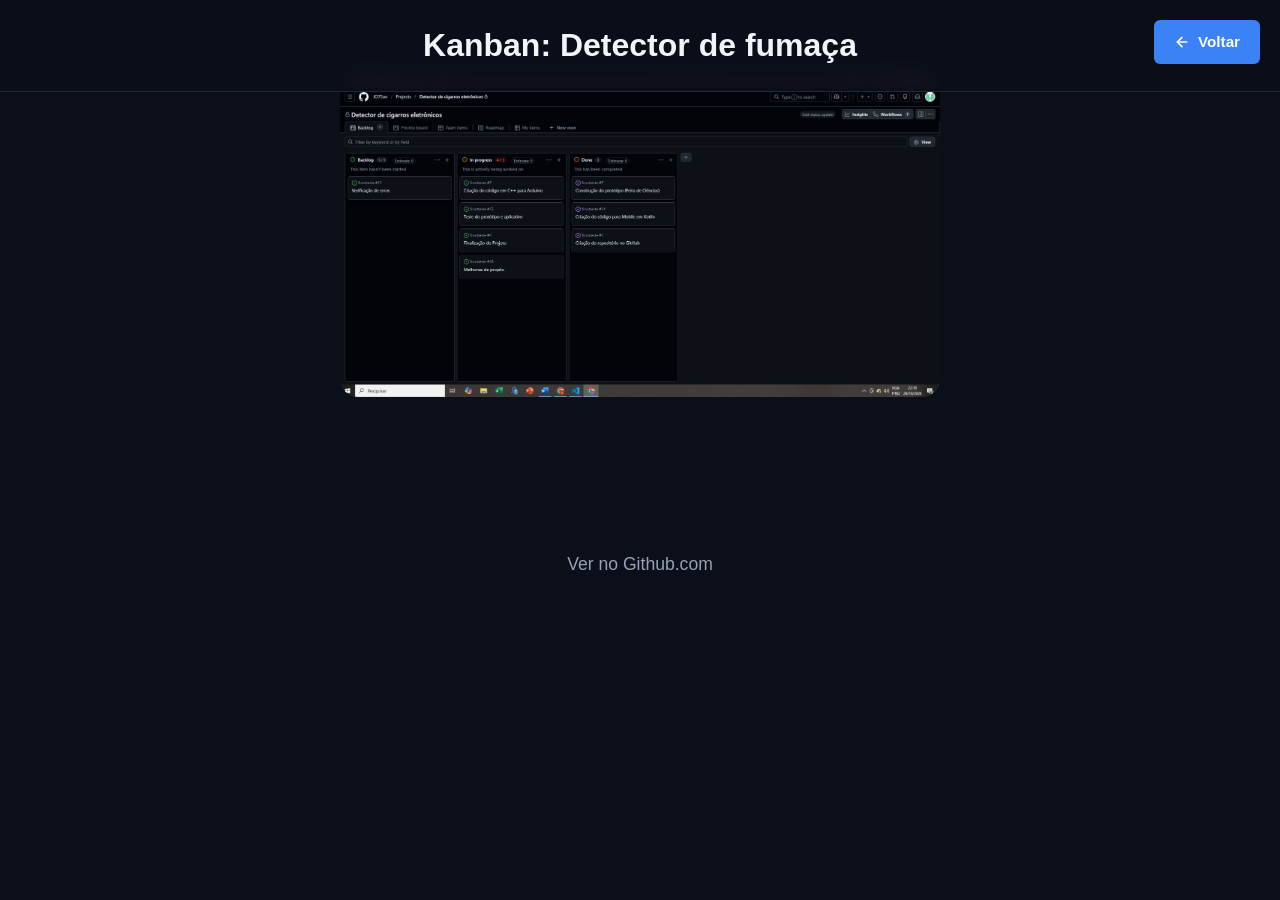
==== index.html @ 7af9881f "Rename Index.html to index.html" ====
<!DOCTYPE html>
<html lang="pt-BR">
<head>
    <meta charset="UTF-8">
    <meta name="viewport" content="width=device-width, initial-scale=1.0">
    <title>CyberShield | Guia de Conscientização Digital</title>

    <!-- Arquivo CSS externo -->
    <link rel="stylesheet" href="style.css">
</head>

<body>

    <header>
        <center>
            <h1>Kanban: Detector de fumaça</h1>
        </center>
    </header>

    <a href="tcc.html" class="btn-voltar">
        <svg width="16" height="16" viewBox="0 0 24 24"
            fill="none" stroke="currentColor" stroke-width="2.5"
            stroke-linecap="round" stroke-linejoin="round">
            <line x1="19" y1="12" x2="5" y2="12"></line>
            <polyline points="12 19 5 12 12 5"></polyline>
        </svg>
        Voltar
    </a>

    <br><br>

    <div class="imagem-container">
        <img src="2026-10-29.png" alt="Kanban do projeto Detector de fumaça">
    </div>

    <br>

    <section class="grafico">
        <a href="https://github.com/users/JO75an/projects/1">
            <p>Ver no Github.com</p>
        </a>
    </section>

    <br><br><br>

</body>
</html>
---- style.css ----
:root {
    --bg-principal: #0b0f19;
    --bg-card: #131a2c;
    --bg-destaque: #1e2942;
    --texto-claro: #f1f5f9;
    --texto-mutado: #94a3b8;
    --azul-neon: #38bdf8;
    --azul-hover: #0ea5e9;
    --borda: #1e293b;
}

* {
    box-sizing: border-box;
    margin: 0;
    padding: 0;
    font-family: 'Segoe UI', Tahoma, Geneva, Verdana, sans-serif;
    scroll-behavior: smooth;
}

body {
    background-color: var(--bg-principal);
    color: var(--texto-claro);
    line-height: 1.6;
}

/* Cabeçalho */
header {
    background-color: rgba(11, 15, 25, 0.9);
    border-bottom: 1px solid var(--borda);
    position: fixed;
    top: 0;
    width: 100%;
    z-index: 1000;
    backdrop-filter: blur(10px);
    padding: 20px;
}

/* Título */
header h1 {
    color: var(--texto-claro);
}

/* Seção do gráfico */
.grafico {
    padding: 100px 20px 8px 20px;
    text-align: center;
    max-width: 800px;
    margin: 0 auto;
}

.grafico p {
    color: var(--texto-mutado);
    font-size: 1.1rem;
    margin-bottom: 40px;
}

/* Imagem */
.imagem-container {
    text-align: center;
    padding: 20px;
}

.imagem-container img {
    width: 600px;
    max-width: 100%;
    height: auto;
    border-radius: 18px;
}

/* Botão voltar */
.btn-voltar {
    display: inline-flex;
    align-items: center;
    gap: 8px;
    padding: 10px 20px;
    background-color: #3b82f6;
    color: white;
    text-decoration: none;
    border: none;
    border-radius: 6px;
    font-size: 0.95rem;
    font-weight: bold;
    cursor: pointer;
    transition: background-color 0.2s, transform 0.1s;

    position: fixed;
    top: 20px;
    right: 20px;
    z-index: 1001;
}

.btn-voltar:hover {
    background-color: #2563eb;
}

.btn-voltar:active {
    transform: scale(0.98);
}

/* Link do GitHub */
.grafico a {
    text-decoration: none;
}

.grafico a:hover p {
    color: var(--azul-neon);
}

/* Responsividade */
@media (max-width: 600px) {
    header h1 {
        font-size: 1.3rem;
    }

    .btn-voltar {
        top: 85px;
        right: 15px;
    }

    .imagem-container img {
        width: 100%;
    }

    .grafico {
        padding-top: 60px;
    }
}
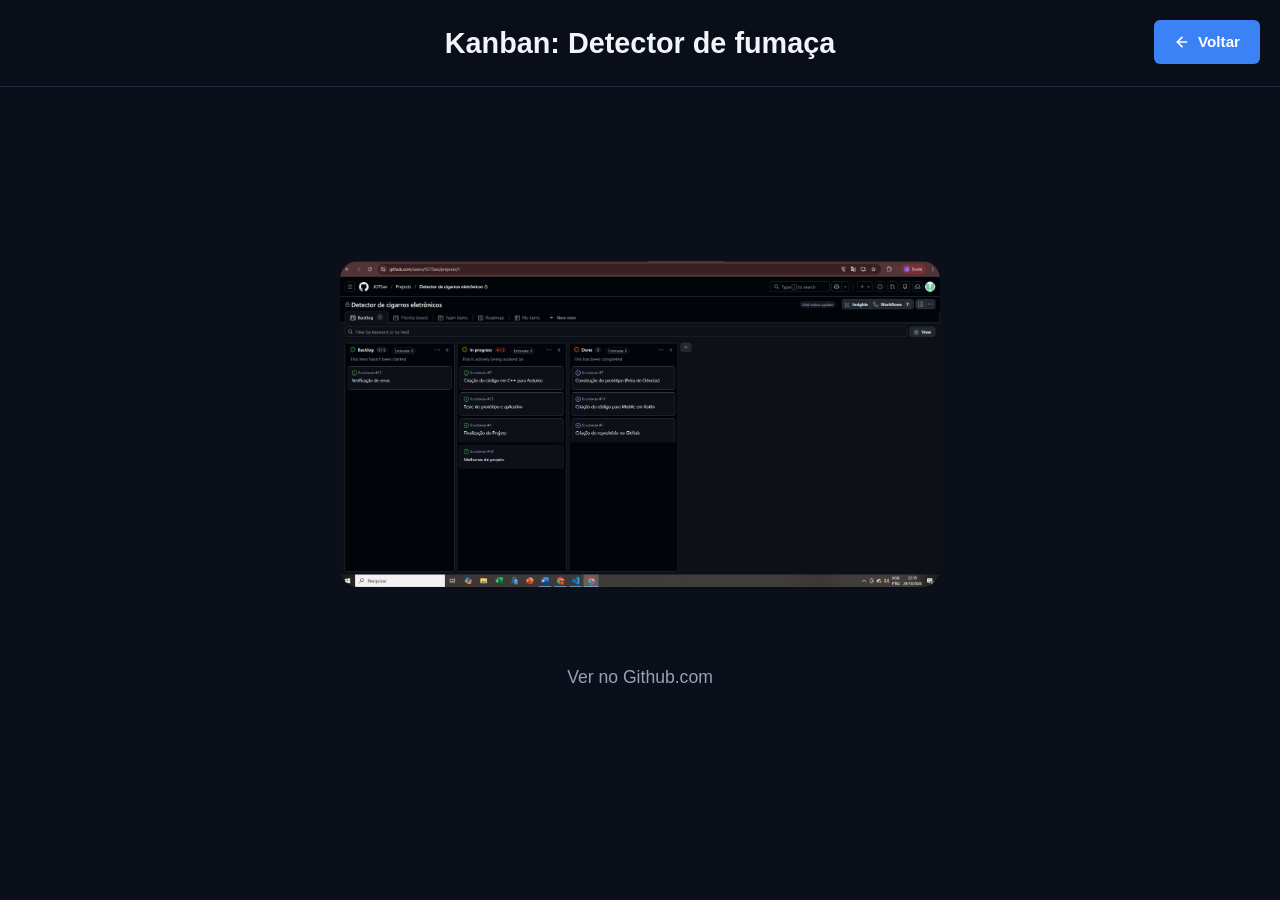
==== commit 778bbac0: "Update index.html" ====
--- a/index.html
+++ b/index.html
@@ -28,7 +28,9 @@
     </a>
 
     <br><br>
-
+    <p>
+        
+    </p>
     <div class="imagem-container">
         <img src="2026-10-29.png" alt="Kanban do projeto Detector de fumaça">
     </div>
--- a/style.css
+++ b/style.css
@@ -22,9 +22,9 @@
     background-color: var(--bg-principal);
     color: var(--texto-claro);
     line-height: 1.6;
+    padding-top: 110px;
 }
 
-/* Cabeçalho */
 header {
     background-color: rgba(11, 15, 25, 0.9);
     border-bottom: 1px solid var(--borda);
@@ -36,54 +36,25 @@
     padding: 20px;
 }
 
-/* Título */
 header h1 {
     color: var(--texto-claro);
+    font-size: 1.8rem;
 }
 
-/* Seção do gráfico */
-.grafico {
-    padding: 100px 20px 8px 20px;
-    text-align: center;
-    max-width: 800px;
-    margin: 0 auto;
-}
-
-.grafico p {
-    color: var(--texto-mutado);
-    font-size: 1.1rem;
-    margin-bottom: 40px;
-}
-
-/* Imagem */
-.imagem-container {
-    text-align: center;
-    padding: 20px;
-}
-
-.imagem-container img {
-    width: 600px;
-    max-width: 100%;
-    height: auto;
-    border-radius: 18px;
-}
-
-/* Botão voltar */
 .btn-voltar {
     display: inline-flex;
     align-items: center;
+    justify-content: center;
     gap: 8px;
     padding: 10px 20px;
     background-color: #3b82f6;
     color: white;
     text-decoration: none;
-    border: none;
     border-radius: 6px;
     font-size: 0.95rem;
     font-weight: bold;
     cursor: pointer;
     transition: background-color 0.2s, transform 0.1s;
-
     position: fixed;
     top: 20px;
     right: 20px;
@@ -98,17 +69,51 @@
     transform: scale(0.98);
 }
 
-/* Link do GitHub */
+.imagem-container {
+    text-align: center;
+    margin-top: 70px;
+    padding: 30px 20px 20px;
+}
+
+.imagem-container img {
+    display: block;
+    width: 600px;
+    max-width: 100%;
+    height: auto;
+    margin: 0 auto;
+    border-radius: 18px;
+}
+
+.grafico {
+    padding: 30px 20px;
+    text-align: center;
+    max-width: 800px;
+    margin: 0 auto;
+}
+
 .grafico a {
     text-decoration: none;
+}
+
+.grafico p {
+    color: var(--texto-mutado);
+    font-size: 1.1rem;
+    transition: color 0.3s;
 }
 
 .grafico a:hover p {
     color: var(--azul-neon);
 }
 
-/* Responsividade */
 @media (max-width: 600px) {
+    body {
+        padding-top: 130px;
+    }
+
+    header {
+        padding: 15px;
+    }
+
     header h1 {
         font-size: 1.3rem;
     }
@@ -116,6 +121,12 @@
     .btn-voltar {
         top: 85px;
         right: 15px;
+        padding: 8px 14px;
+    }
+
+    .imagem-container {
+        margin-top: 50px;
+        padding: 20px 15px;
     }
 
     .imagem-container img {
@@ -123,6 +134,8 @@
     }
 
     .grafico {
-        padding-top: 60px;
+        padding: 20px;
     }
 }
+
+
